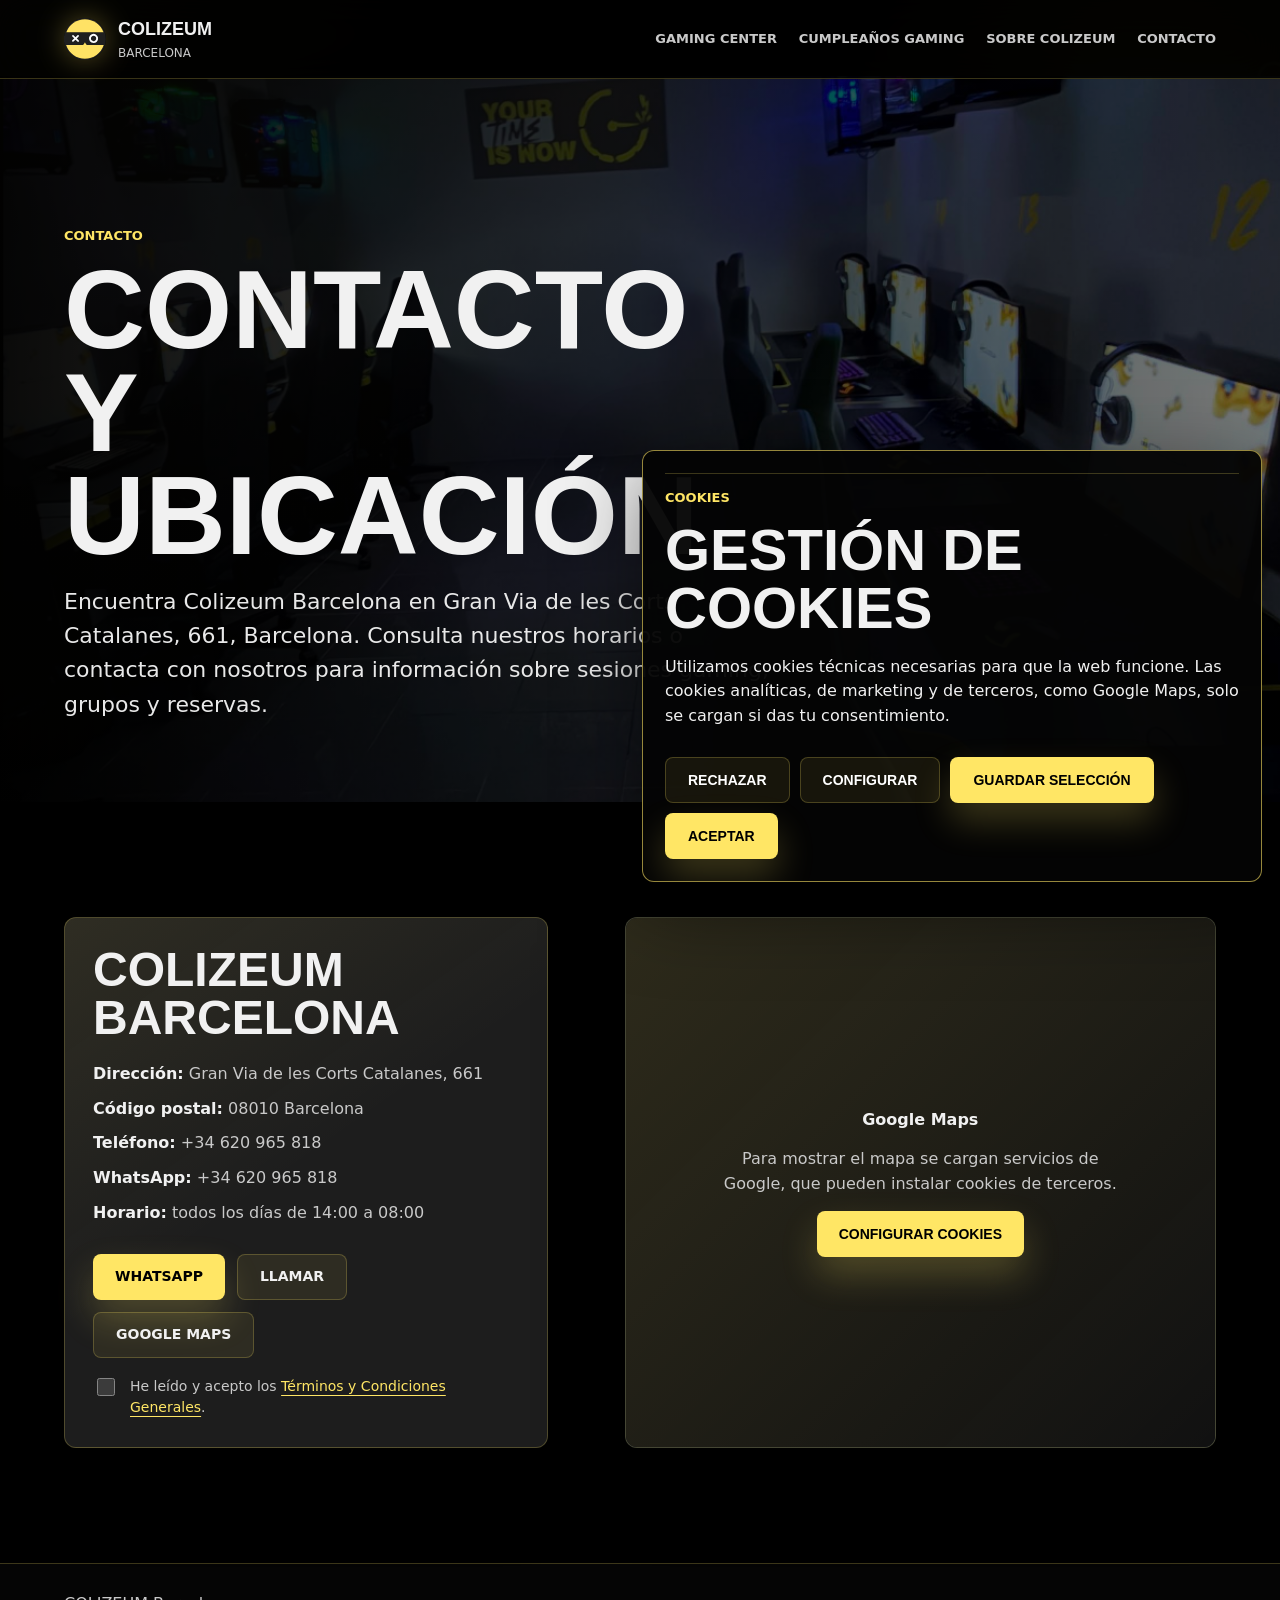
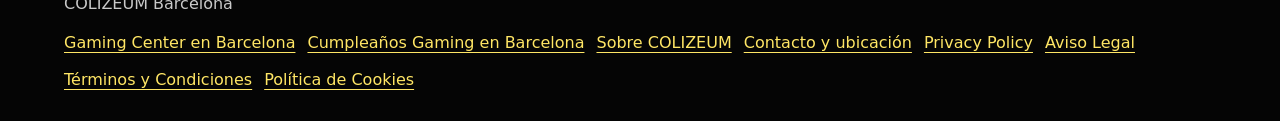
==== contacto/index.html @ 01ce4529 "Implement SEO site architecture" ====
<!doctype html>
<html lang="es">
  <head>
    <meta charset="utf-8">
    <meta name="viewport" content="width=device-width, initial-scale=1">
    <title>Contactos | Colizeum Tetuan Gaming arena E-sports</title>
    <meta name="description" content="Contacto y ubicación de Colizeum Barcelona: Gran Via de les Corts Catalanes 661, 08010 Barcelona, teléfono y WhatsApp.">
    <link rel="canonical" href="https://colizeumbarcelona.com/contacto/">
    <link rel="icon" href="/assets/colizeum-mark.svg" type="image/svg+xml">
    <link rel="stylesheet" href="/styles.css">
  </head>
  <body>
    <header class="site-header">
      <a class="brand" href="/" aria-label="COLIZEUM Barcelona inicio">
        <span class="brand-mark" aria-hidden="true">
          <img src="/assets/colizeum-mark.svg" alt="">
        </span>
        <span>
          <strong>COLIZEUM</strong>
          <small>Barcelona</small>
        </span>
      </a>
      <div class="header-actions">
        <nav class="site-nav" id="site-nav" aria-label="Principal">
          <a href="/">Gaming Center</a>
          <a href="/cumpleanos-gaming-barcelona/">Cumpleaños Gaming</a>
          <a href="/sobre-colizeum/">Sobre Colizeum</a>
          <a href="/contacto/">Contacto</a>
        </nav>
        <button class="nav-toggle" type="button" aria-expanded="false" aria-controls="site-nav" aria-label="Abrir menú">
          <span></span>
          <span></span>
          <span></span>
        </button>
      </div>
    </header>

    <main class="page-main">
      <section class="page-hero">
        <div class="page-hero-content">
          <p class="eyebrow">Contacto</p>
          <h1>Contacto y ubicación</h1>
          <p>
            Encuentra Colizeum Barcelona en Gran Via de les Corts Catalanes,
            661, Barcelona. Consulta nuestros horarios o contacta con nosotros
            para información sobre sesiones gaming, grupos y reservas.
          </p>
        </div>
      </section>

      <section class="section contact">
        <div class="content-panel">
          <h2>COLIZEUM Barcelona</h2>
          <div class="contact-details">
            <span><strong>Dirección:</strong> Gran Via de les Corts Catalanes, 661</span>
            <span><strong>Código postal:</strong> 08010 Barcelona</span>
            <span><strong>Teléfono:</strong> +34 620 965 818</span>
            <span><strong>WhatsApp:</strong> +34 620 965 818</span>
            <span><strong>Horario:</strong> todos los días de 14:00 a 08:00</span>
          </div>
          <div class="link-row">
            <a class="button primary terms-required" href="https://wa.me/34620965818" aria-disabled="true">WhatsApp</a>
            <a class="button ghost" href="tel:+34620965818">Llamar</a>
            <a class="button ghost" href="https://www.google.com/maps/search/?api=1&query=Gran%20Via%20de%20les%20Corts%20Catalanes%20661%2C%2008010%20Barcelona" target="_blank" rel="noopener noreferrer">Google Maps</a>
          </div>
          <label class="terms-consent">
            <input type="checkbox" id="terms-consent">
            <span>He leído y acepto los <a href="/#terms">Términos y Condiciones Generales</a>.</span>
          </label>
        </div>
        <div class="map-card" aria-label="Mapa de COLIZEUM Barcelona">
          <div class="map-consent" data-map-consent>
            <strong>Google Maps</strong>
            <p>Para mostrar el mapa se cargan servicios de Google, que pueden instalar cookies de terceros.</p>
            <button type="button" class="button primary" data-cookie-open>Configurar cookies</button>
          </div>
          <iframe
            title="Mapa de COLIZEUM Barcelona"
            data-src="https://www.google.com/maps?q=Gran%20Via%20de%20les%20Corts%20Catalanes%20661%2C%20Barcelona&output=embed"
            loading="lazy"
            referrerpolicy="no-referrer-when-downgrade"
            hidden
          ></iframe>
          <div class="map-overlay">
            <span>Gran Via de les Corts Catalanes 661</span>
            <strong>COLIZEUM Barcelona</strong>
          </div>
        </div>
      </section>
    </main>

    <footer class="site-footer">
      <span>COLIZEUM Barcelona</span>
      <nav class="footer-legal" aria-label="Legal">
        <a href="/">Gaming Center en Barcelona</a>
        <a href="/cumpleanos-gaming-barcelona/">Cumpleaños Gaming en Barcelona</a>
        <a href="/sobre-colizeum/">Sobre COLIZEUM</a>
        <a href="/contacto/">Contacto y ubicación</a>
        <a href="/#privacy">Privacy Policy</a>
        <a href="/#legal-notice">Aviso Legal</a>
        <a href="/#terms">Términos y Condiciones</a>
        <a href="/#cookies">Política de Cookies</a>
      </nav>
    </footer>
    <div class="cookie-banner" data-cookie-banner role="dialog" aria-modal="true" aria-labelledby="cookie-title" hidden>
      <div class="cookie-panel">
        <div>
          <p class="eyebrow">Cookies</p>
          <h2 id="cookie-title">Gestión de cookies</h2>
          <p>
            Utilizamos cookies técnicas necesarias para que la web funcione. Las cookies analíticas,
            de marketing y de terceros, como Google Maps, solo se cargan si das tu consentimiento.
          </p>
        </div>
        <div class="cookie-options" data-cookie-options hidden>
          <label><input type="checkbox" checked disabled> Técnicas necesarias</label>
          <label><input type="checkbox" data-cookie-category="analytics"> Analíticas</label>
          <label><input type="checkbox" data-cookie-category="marketing"> Marketing</label>
          <label><input type="checkbox" data-cookie-category="thirdParty"> Terceros: Google Maps</label>
        </div>
        <div class="cookie-actions">
          <button type="button" class="button ghost" data-cookie-reject>Rechazar</button>
          <button type="button" class="button ghost" data-cookie-config>Configurar</button>
          <button type="button" class="button primary" data-cookie-save hidden>Guardar selección</button>
          <button type="button" class="button primary" data-cookie-accept>Aceptar</button>
        </div>
      </div>
    </div>
    <script src="/script.js"></script>
  </body>
</html>
---- styles.css ----
:root {
  color-scheme: dark;
  --bg: #000;
  --panel: #1f1f1f;
  --panel-2: #2b2b2b;
  --dark: #202020;
  --text: #f1f1f1;
  --muted: #c9c9c9;
  --soft: #ececec;
  --yellow: #ffe665;
  --yellow-2: #ffe97c;
  --yellow-3: #fcdf3b;
  --line: rgba(255, 230, 101, 0.22);
  --shadow: 0 24px 80px rgba(0, 0, 0, 0.5);
}

* {
  box-sizing: border-box;
}

html {
  scroll-behavior: smooth;
}

body {
  position: relative;
  margin: 0;
  overflow-x: hidden;
  background:
    linear-gradient(135deg, rgba(255, 230, 101, 0.08), transparent 26rem),
    radial-gradient(circle at 90% 8%, rgba(252, 223, 59, 0.12), transparent 23rem),
    var(--bg);
  color: var(--text);
  font-family: Mazzard, Inter, ui-sans-serif, system-ui, -apple-system, BlinkMacSystemFont, "Segoe UI", sans-serif;
  line-height: 1.55;
}

body::before {
  content: "× ○ × ○ × ○ × ○ × ○";
  position: fixed;
  inset: 92px -12vw auto auto;
  z-index: -1;
  width: 70vw;
  color: rgba(255, 230, 101, 0.08);
  font-family: "TT Squares", Mazzard, monospace;
  font-size: clamp(42px, 6vw, 110px);
  font-weight: 900;
  letter-spacing: 18px;
  line-height: 1.35;
  word-spacing: 18px;
  transform: rotate(-12deg);
  pointer-events: none;
}

a {
  color: inherit;
  text-decoration: none;
}

img {
  display: block;
  max-width: 100%;
}

.site-header {
  position: fixed;
  z-index: 20;
  top: 0;
  right: 0;
  left: 0;
  display: flex;
  align-items: center;
  justify-content: space-between;
  min-height: 76px;
  padding: 16px clamp(20px, 5vw, 72px);
  border-bottom: 1px solid var(--line);
  background: rgba(0, 0, 0, 0.84);
  backdrop-filter: blur(18px);
}

.brand {
  display: inline-flex;
  align-items: center;
  gap: 12px;
  min-width: 0;
}

.brand-mark {
  display: block;
  width: 42px;
  height: 42px;
  border-radius: 50%;
  box-shadow: 0 0 28px rgba(255, 230, 101, 0.32);
  flex: 0 0 auto;
}

.brand-mark img {
  width: 100%;
  height: 100%;
}

.brand strong,
.brand small {
  display: block;
}

.brand strong {
  font-family: "TT Squares", Mazzard, sans-serif;
  font-size: 18px;
  letter-spacing: 0;
}

.brand small {
  color: var(--muted);
  font-size: 12px;
  text-transform: uppercase;
}

.header-actions {
  display: flex;
  align-items: center;
  gap: 18px;
}

.site-nav {
  display: flex;
  align-items: center;
  gap: clamp(14px, 1.7vw, 28px);
  color: var(--muted);
  font-size: 13px;
  font-weight: 800;
  text-transform: uppercase;
}

.site-nav a {
  transition: color 160ms ease;
}

.site-nav a:hover {
  color: var(--yellow);
}

.language-switch {
  display: inline-grid;
  grid-template-columns: repeat(4, minmax(34px, 1fr));
  gap: 2px;
  padding: 3px;
  border: 1px solid var(--line);
  border-radius: 8px;
  background: rgba(255, 230, 101, 0.06);
}

.language-switch button {
  min-width: 34px;
  min-height: 32px;
  padding: 0 8px;
  border: 0;
  border-radius: 6px;
  background: transparent;
  color: var(--muted);
  cursor: pointer;
  font: inherit;
  font-size: 12px;
  font-weight: 900;
  letter-spacing: 0;
  text-transform: uppercase;
}

.language-switch button[aria-pressed="true"] {
  background: var(--yellow);
  color: #000;
  box-shadow: 0 0 22px rgba(255, 230, 101, 0.28);
}

.nav-toggle {
  display: none;
  width: 42px;
  height: 42px;
  padding: 9px;
  border: 1px solid var(--line);
  border-radius: 8px;
  background: rgba(255, 230, 101, 0.08);
}

.nav-toggle span {
  display: block;
  height: 2px;
  margin: 5px 0;
  background: var(--text);
}

.hero {
  position: relative;
  min-height: 92vh;
  overflow: hidden;
  display: grid;
  align-items: end;
  padding: 156px clamp(20px, 5vw, 72px) 40px;
}

.hero-media,
.hero-media::after {
  position: absolute;
  inset: 0;
}

.hero-media {
  background:
    linear-gradient(90deg, rgba(0, 0, 0, 0.98) 0%, rgba(0, 0, 0, 0.76) 42%, rgba(0, 0, 0, 0.18) 100%),
    linear-gradient(0deg, rgba(0, 0, 0, 0.98) 0%, rgba(0, 0, 0, 0.12) 58%),
    linear-gradient(135deg, rgba(255, 230, 101, 0.22), rgba(31, 31, 31, 0.18)),
    url("assets/barcelona-club-photo.png") center right / cover no-repeat;
  filter: saturate(0.98) contrast(1.14) brightness(0.86);
  transform: scale(1.02);
}

.hero-media::after {
  content: "";
  background-image:
    radial-gradient(circle at 18px 18px, rgba(255, 230, 101, 0.24) 0 2px, transparent 3px),
    linear-gradient(90deg, rgba(255, 230, 101, 0.08) 1px, transparent 1px);
  background-size: 56px 56px, 56px 56px;
  mask-image: linear-gradient(to bottom, rgba(0, 0, 0, 0.8), transparent 70%);
}

.hero-copy {
  position: relative;
  z-index: 1;
  width: min(720px, 100%);
}

.eyebrow {
  margin: 0 0 12px;
  color: var(--yellow);
  font-size: 13px;
  font-weight: 900;
  letter-spacing: 0;
  text-transform: uppercase;
}

h1,
h2,
h3,
p {
  margin-top: 0;
}

h1,
h2 {
  font-family: Impact, "Arial Black", Druk, Mazzard, sans-serif;
  letter-spacing: 0;
  text-transform: uppercase;
}

h1 {
  max-width: 700px;
  margin-bottom: 18px;
  font-size: clamp(54px, 10vw, 112px);
  line-height: 0.92;
}

h2 {
  margin-bottom: 18px;
  font-size: clamp(32px, 5vw, 58px);
  line-height: 1;
}

h3 {
  margin-bottom: 10px;
  font-size: 23px;
  line-height: 1.1;
}

.hero-copy p:not(.eyebrow) {
  max-width: 620px;
  color: #e8e8e8;
  font-size: clamp(17px, 2vw, 22px);
}

.hero-actions,
.contact-links,
.app-badges {
  display: flex;
  flex-wrap: wrap;
  gap: 12px;
  margin-top: 28px;
}

.button,
.contact-links a,
.app-badges a {
  display: inline-flex;
  align-items: center;
  justify-content: center;
  min-height: 46px;
  padding: 0 22px;
  border-radius: 8px;
  font-size: 14px;
  font-weight: 900;
  text-transform: uppercase;
}

.button.primary {
  background: var(--yellow);
  color: #000;
  box-shadow: 0 18px 36px rgba(255, 230, 101, 0.22);
}

.button.ghost,
.contact-links a,
.app-badges a {
  border: 1px solid var(--line);
  background: rgba(255, 230, 101, 0.08);
}

.contact-links a[aria-disabled="true"] {
  opacity: 0.5;
  cursor: not-allowed;
}

.hero-stats {
  position: relative;
  z-index: 1;
  display: grid;
  grid-template-columns: repeat(3, minmax(0, 1fr));
  gap: 1px;
  width: min(820px, 100%);
  margin-top: 66px;
  overflow: hidden;
  border: 1px solid var(--line);
  border-radius: 8px;
  background: var(--line);
}

.hero-stats div {
  min-height: 104px;
  padding: 20px;
  background: rgba(31, 31, 31, 0.86);
}

.hero-stats strong,
.hero-stats span {
  display: block;
}

.hero-stats strong {
  color: var(--yellow);
  font-size: clamp(24px, 3vw, 34px);
  line-height: 1;
}

.hero-stats span {
  margin-top: 8px;
  color: var(--muted);
  font-size: 13px;
  text-transform: uppercase;
}

.section {
  padding: clamp(72px, 9vw, 124px) clamp(20px, 5vw, 72px);
}

.section-head {
  width: min(820px, 100%);
  margin-bottom: 34px;
}

.pricing-tables,
.equipment-summary,
.keyword-grid,
.offer-row {
  display: grid;
  gap: 18px;
}

.pricing-tables {
  grid-template-columns: repeat(2, minmax(0, 1fr));
}

.price-table,
.equipment-summary article,
.keyword-grid article,
.offer-row article {
  padding: 28px;
  border: 1px solid var(--line);
  border-radius: 12px;
  background:
    linear-gradient(145deg, rgba(255, 230, 101, 0.08), transparent 48%),
    linear-gradient(145deg, rgba(43, 43, 43, 0.98), rgba(31, 31, 31, 0.98));
  box-shadow: var(--shadow);
}

.price-table.featured,
.featured-offer {
  border-color: rgba(255, 230, 101, 0.72);
  background:
    linear-gradient(145deg, rgba(255, 230, 101, 0.18), transparent 55%),
    var(--panel);
}

.price-table-head,
.equipment-summary {
  align-items: stretch;
}

.price-table-head {
  display: flex;
  align-items: baseline;
  justify-content: space-between;
  gap: 14px;
  margin-bottom: 18px;
}

.price-table-head span,
.equipment-summary span {
  color: var(--yellow);
  font-size: 12px;
  font-weight: 900;
  text-transform: uppercase;
}

.price-table-head strong {
  color: var(--yellow);
  font-size: 22px;
  font-weight: 900;
}

.price-table table,
.equipment-table {
  width: 100%;
  border-collapse: collapse;
}

.price-table th,
.price-table td,
.equipment-table th,
.equipment-table td {
  padding: 15px 12px;
  border-bottom: 1px solid rgba(255, 230, 101, 0.18);
  text-align: left;
  vertical-align: top;
}

.price-table thead th,
.equipment-table thead th {
  color: #fff;
  font-size: 13px;
  text-transform: uppercase;
}

.price-table tbody th,
.equipment-table tbody th {
  color: var(--muted);
  font-weight: 700;
}

.price-table td {
  color: var(--yellow);
  font-family: "TT Squares", Mazzard, monospace;
  font-size: 24px;
  font-weight: 900;
}

.price-table small {
  color: var(--yellow-2);
  font-size: 11px;
}

.night-prices {
  display: flex;
  flex-wrap: wrap;
  gap: 12px;
  align-items: center;
  margin-top: 18px;
  padding: 20px 24px;
  border: 1px solid rgba(255, 230, 101, 0.38);
  border-radius: 12px;
  background: rgba(255, 230, 101, 0.08);
}

.night-prices strong {
  color: var(--yellow);
  font-size: 24px;
  text-transform: uppercase;
}

.night-prices span {
  color: #e9edf5;
}

.arena {
  display: grid;
  grid-template-columns: minmax(0, 1.1fr) minmax(320px, 0.9fr);
  gap: clamp(28px, 5vw, 72px);
  align-items: center;
  background: #111;
}

.arena-visual {
  overflow: hidden;
  border: 1px solid var(--line);
  border-radius: 12px;
  box-shadow: var(--shadow);
}

.arena-visual img {
  aspect-ratio: 16 / 10;
  object-fit: cover;
  filter: saturate(0.95) contrast(1.08);
}

.check-list {
  display: grid;
  gap: 12px;
  margin: 28px 0 0;
  padding: 0;
  list-style: none;
}

.check-list li {
  position: relative;
  padding-left: 28px;
  color: #dfe5ef;
}

.check-list li::before {
  content: "×";
  position: absolute;
  top: 0;
  left: 0;
  color: var(--yellow);
  font-weight: 900;
}

.seo-focus {
  background:
    linear-gradient(135deg, rgba(255, 230, 101, 0.1), transparent 32%),
    #000;
}

.seo-focus .section-head p:last-child {
  max-width: 920px;
}

.keyword-grid {
  grid-template-columns: minmax(0, 0.9fr) minmax(320px, 1.1fr);
}

.keyword-grid article {
  min-height: 220px;
}

.keyword-tags {
  display: flex;
  flex-wrap: wrap;
  gap: 10px;
  margin-top: 20px;
}

.keyword-tags span {
  display: inline-flex;
  min-height: 38px;
  align-items: center;
  padding: 0 14px;
  border: 1px solid rgba(255, 230, 101, 0.36);
  border-radius: 8px;
  background: rgba(255, 230, 101, 0.1);
  color: var(--text);
  font-size: 14px;
  font-weight: 800;
  text-transform: lowercase;
}

.equipment-summary {
  grid-template-columns: repeat(2, minmax(0, 1fr));
  margin-bottom: 18px;
}

.equipment-summary strong {
  display: block;
  margin: 6px 0 8px;
  color: var(--yellow);
  font-family: "TT Squares", Mazzard, monospace;
  font-size: 32px;
  line-height: 1;
}

.equipment-table-wrap {
  overflow-x: auto;
  border: 1px solid var(--line);
  border-radius: 12px;
  background: rgba(31, 31, 31, 0.9);
  box-shadow: var(--shadow);
}

.equipment-table {
  min-width: 760px;
}

.equipment-table th,
.equipment-table td {
  padding: 18px;
}

.equipment-table td {
  color: #f1f4fa;
  font-size: 18px;
}

.equipment-summary p,
.offer-row p,
.arena-copy p,
.seo-focus p,
.mobile-app p,
.contact p {
  color: var(--muted);
}

.offers {
  background:
    linear-gradient(135deg, rgba(255, 230, 101, 0.1), transparent 34%),
    #080808;
}

.offer-row {
  grid-template-columns: repeat(3, minmax(0, 1fr));
}

.birthday-preview {
  background:
    linear-gradient(135deg, rgba(255, 230, 101, 0.12), transparent 34%),
    #111;
}

.page-main {
  padding-top: 76px;
}

.page-hero {
  min-height: 58vh;
  display: grid;
  align-items: end;
  padding: 150px clamp(20px, 5vw, 72px) 58px;
  background:
    linear-gradient(90deg, rgba(0, 0, 0, 0.96), rgba(0, 0, 0, 0.52)),
    linear-gradient(135deg, rgba(255, 230, 101, 0.18), transparent 44%),
    url("assets/barcelona-club-photo.png") center right / cover no-repeat;
}

.page-hero.alt-bg {
  background:
    linear-gradient(90deg, rgba(0, 0, 0, 0.98), rgba(0, 0, 0, 0.58)),
    linear-gradient(135deg, rgba(255, 230, 101, 0.16), transparent 44%),
    #111;
}

.page-hero-content {
  width: min(860px, 100%);
}

.page-hero p:not(.eyebrow) {
  max-width: 720px;
  color: #e8e8e8;
  font-size: clamp(17px, 2vw, 22px);
}

.content-grid,
.info-cards {
  display: grid;
  gap: 18px;
}

.content-grid {
  grid-template-columns: minmax(0, 1fr) minmax(280px, 0.56fr);
  align-items: start;
}

.content-panel,
.info-cards article {
  padding: 28px;
  border: 1px solid var(--line);
  border-radius: 12px;
  background:
    linear-gradient(145deg, rgba(255, 230, 101, 0.08), transparent 48%),
    rgba(31, 31, 31, 0.94);
  box-shadow: var(--shadow);
}

.content-panel p,
.content-panel li,
.info-cards p,
.info-cards li {
  color: var(--muted);
}

.content-panel h2,
.info-cards h2 {
  font-size: clamp(30px, 4vw, 48px);
}

.info-cards {
  grid-template-columns: repeat(3, minmax(0, 1fr));
}

.link-row {
  display: flex;
  flex-wrap: wrap;
  gap: 12px;
  margin-top: 28px;
}

.plain-list {
  display: grid;
  gap: 10px;
  margin: 18px 0 0;
  padding-left: 18px;
}

.contact-details {
  display: grid;
  gap: 10px;
  margin-top: 20px;
  color: var(--muted);
}

.contact-details strong {
  color: var(--text);
}

.mobile-app {
  position: relative;
  display: grid;
  grid-template-columns: minmax(0, 0.95fr) minmax(320px, 0.7fr);
  gap: clamp(26px, 6vw, 88px);
  align-items: center;
  overflow: hidden;
  background:
    radial-gradient(circle at 80% 50%, rgba(255, 230, 101, 0.18), transparent 22rem),
    var(--panel);
}

.mobile-app::before {
  content: "× ○ × ○ × ○";
  position: absolute;
  right: 4vw;
  bottom: 24px;
  color: rgba(255, 230, 101, 0.11);
  font-family: "TT Squares", Mazzard, monospace;
  font-size: clamp(46px, 8vw, 130px);
  font-weight: 900;
  letter-spacing: 14px;
  pointer-events: none;
}

.app-copy {
  position: relative;
  z-index: 1;
}

.app-badges a {
  flex-direction: column;
  align-items: flex-start;
  min-width: 164px;
  min-height: 58px;
  padding: 8px 18px;
  line-height: 1.1;
}

.app-badges a:hover {
  border-color: rgba(255, 230, 101, 0.7);
  background: rgba(255, 230, 101, 0.14);
}

.app-badges small {
  color: var(--muted);
  font-size: 10px;
  font-weight: 700;
  text-transform: none;
}

.phone-mockup {
  position: relative;
  z-index: 1;
  width: min(320px, 100%);
  justify-self: center;
  padding: 14px;
  border: 1px solid rgba(255, 230, 101, 0.34);
  border-radius: 34px;
  background: #050505;
  box-shadow: var(--shadow);
}

.phone-screen {
  min-height: 560px;
  display: grid;
  align-content: start;
  gap: 18px;
  padding: 34px 22px;
  border-radius: 24px;
  background:
    linear-gradient(180deg, rgba(255, 230, 101, 0.16), transparent 38%),
    #101010;
}

.phone-logo {
  color: var(--yellow);
  font-family: "TT Squares", Mazzard, sans-serif;
  font-size: 18px;
  font-weight: 900;
}

.phone-screen strong {
  margin-top: 42px;
  font-size: 28px;
  line-height: 1;
  text-transform: uppercase;
}

.phone-balance,
.phone-pill {
  border-radius: 12px;
  background: var(--yellow);
  color: #000;
  font-weight: 900;
}

.phone-balance {
  padding: 18px;
  font-family: "TT Squares", Mazzard, monospace;
  font-size: 24px;
}

.phone-line {
  height: 8px;
  width: 72%;
  margin: 18px 0;
  border-radius: 99px;
  background: rgba(255, 230, 101, 0.22);
}

.phone-pill {
  padding: 14px 16px;
}

.contact {
  display: grid;
  grid-template-columns: minmax(0, 0.9fr) minmax(320px, 1.1fr);
  gap: clamp(26px, 6vw, 78px);
  align-items: stretch;
}

.terms-consent {
  display: flex;
  gap: 12px;
  align-items: flex-start;
  max-width: 520px;
  margin-top: 18px;
  color: var(--muted);
  font-size: 14px;
}

.terms-consent input {
  width: 18px;
  height: 18px;
  margin-top: 2px;
  accent-color: var(--yellow);
  flex: 0 0 auto;
}

.terms-consent a,
.footer-legal a,
.footer-legal button {
  color: var(--yellow);
  text-decoration: underline;
  text-underline-offset: 4px;
}

.map-card {
  position: relative;
  min-height: 360px;
  overflow: hidden;
  border: 1px solid var(--line);
  border-radius: 12px;
  background: #111827;
  box-shadow: var(--shadow);
}

.map-card iframe {
  position: absolute;
  inset: 0;
  z-index: 1;
  width: 100%;
  height: 100%;
  border: 0;
  filter: grayscale(0.45) contrast(1.08);
}

.map-consent {
  position: absolute;
  inset: 0;
  z-index: 3;
  display: grid;
  place-content: center;
  gap: 14px;
  padding: 32px;
  text-align: center;
  background:
    linear-gradient(135deg, rgba(255, 230, 101, 0.12), transparent),
    #111;
}

.map-consent p {
  max-width: 420px;
  margin: 0 auto;
  color: var(--muted);
}

.map-consent .button {
  justify-self: center;
  border: 0;
  cursor: pointer;
}

.map-overlay {
  position: absolute;
  right: 18px;
  bottom: 18px;
  left: 18px;
  z-index: 2;
  padding: 18px;
  border: 1px solid var(--line);
  border-radius: 12px;
  background: rgba(0, 0, 0, 0.84);
  backdrop-filter: blur(12px);
}

.map-overlay span,
.map-overlay strong {
  position: relative;
  display: block;
}

.map-overlay span {
  color: var(--muted);
  text-transform: uppercase;
}

.map-overlay strong {
  font-family: Impact, "Arial Black", Druk, Mazzard, sans-serif;
  font-size: clamp(28px, 4vw, 48px);
  line-height: 1;
  text-transform: uppercase;
}

.site-footer {
  display: flex;
  flex-wrap: wrap;
  justify-content: space-between;
  gap: 14px;
  padding: 28px clamp(20px, 5vw, 72px);
  border-top: 1px solid var(--line);
  background: #050505;
  color: var(--muted);
}

.footer-legal {
  display: flex;
  flex-wrap: wrap;
  gap: 12px;
  align-items: center;
}

.footer-legal button {
  padding: 0;
  border: 0;
  background: transparent;
  cursor: pointer;
  font: inherit;
}

.legal-section {
  background:
    linear-gradient(135deg, rgba(255, 230, 101, 0.08), transparent 30%),
    #080808;
}

.legal-grid {
  display: grid;
  grid-template-columns: repeat(2, minmax(0, 1fr));
  gap: 18px;
}

.legal-grid article {
  padding: 26px;
  border: 1px solid var(--line);
  border-radius: 12px;
  background: rgba(31, 31, 31, 0.92);
  box-shadow: var(--shadow);
}

.legal-grid article:target {
  border-color: rgba(255, 230, 101, 0.82);
}

.legal-grid p {
  color: var(--muted);
  font-size: 15px;
}

.legal-grid strong {
  color: var(--text);
}

.cookie-banner {
  position: fixed;
  right: 18px;
  bottom: 18px;
  z-index: 50;
  display: grid;
  gap: 16px;
  width: min(620px, calc(100vw - 36px));
  max-height: calc(100vh - 36px);
  overflow: auto;
  padding: 22px;
  border: 1px solid rgba(255, 230, 101, 0.58);
  border-radius: 12px;
  background: rgba(5, 5, 5, 0.96);
  box-shadow: var(--shadow);
}

.cookie-banner[hidden],
.cookie-panel[hidden],
.map-consent[hidden],
.map-card iframe[hidden] {
  display: none;
}

.cookie-copy strong {
  display: block;
  margin-bottom: 8px;
  color: var(--yellow);
  font-size: 20px;
  text-transform: uppercase;
}

.cookie-copy p {
  margin: 0;
  color: var(--muted);
}

.cookie-actions {
  display: flex;
  flex-wrap: wrap;
  gap: 10px;
}

.cookie-actions .button {
  border: 1px solid var(--line);
  cursor: pointer;
}

.cookie-panel {
  display: grid;
  gap: 12px;
  padding-top: 14px;
  border-top: 1px solid var(--line);
}

.cookie-panel label {
  display: flex;
  gap: 12px;
  align-items: flex-start;
  padding: 12px;
  border: 1px solid rgba(255, 230, 101, 0.16);
  border-radius: 8px;
  background: rgba(255, 230, 101, 0.06);
}

.cookie-panel input {
  width: 18px;
  height: 18px;
  margin-top: 3px;
  accent-color: var(--yellow);
  flex: 0 0 auto;
}

.cookie-panel span {
  color: var(--text);
  font-weight: 800;
}

.cookie-panel small {
  display: block;
  margin-top: 4px;
  color: var(--muted);
  font-weight: 500;
}

@media (max-width: 1050px) {
  .site-nav {
    gap: 12px;
    font-size: 12px;
  }
}

@media (max-width: 940px) {
  .nav-toggle {
    display: block;
  }

  .header-actions {
    gap: 10px;
  }

  .site-nav {
    position: fixed;
    top: 76px;
    right: 16px;
    left: 16px;
    display: none;
    padding: 18px;
    border: 1px solid var(--line);
    border-radius: 12px;
    background: rgba(0, 0, 0, 0.96);
    box-shadow: var(--shadow);
  }

  .site-nav.is-open {
    display: grid;
  }

  .pricing-tables,
  .arena,
  .keyword-grid,
  .equipment-summary,
  .offer-row,
  .mobile-app,
  .contact,
  .legal-grid,
  .content-grid,
  .info-cards {
    grid-template-columns: 1fr;
  }

  .phone-mockup {
    width: min(280px, 100%);
  }

  .phone-screen {
    min-height: 460px;
  }
}

@media (max-width: 620px) {
  .site-header {
    min-height: 68px;
    padding: 12px 16px;
  }

  .brand strong {
    font-size: 15px;
  }

  .brand-mark {
    width: 38px;
    height: 38px;
  }

  .header-actions {
    gap: 8px;
  }

  .language-switch {
    grid-template-columns: repeat(2, minmax(31px, 1fr));
  }

  .language-switch button {
    min-width: 31px;
    min-height: 27px;
    padding: 0 6px;
    font-size: 11px;
  }

  .site-nav {
    top: 68px;
  }

  .hero {
    min-height: 96vh;
    padding: 126px 18px 28px;
  }

  .hero-media {
    background:
      linear-gradient(0deg, rgba(0, 0, 0, 0.99) 0%, rgba(0, 0, 0, 0.76) 54%, rgba(0, 0, 0, 0.32) 100%),
      linear-gradient(135deg, rgba(255, 230, 101, 0.2), rgba(31, 31, 31, 0.1)),
      url("assets/barcelona-club-photo.png") 62% center / cover no-repeat;
  }

  h1 {
    font-size: 52px;
  }

  .hero-stats {
    grid-template-columns: 1fr;
    margin-top: 42px;
  }

  .section {
    padding: 66px 18px;
  }

  .price-table,
  .equipment-summary article,
  .keyword-grid article,
  .offer-row article {
    min-height: 0;
    padding: 24px;
  }

  .price-table {
    overflow-x: auto;
  }

  .price-table table {
    min-width: 520px;
  }

  .night-prices {
    align-items: flex-start;
    flex-direction: column;
  }

  .phone-screen {
    min-height: 420px;
  }

  .map-card {
    min-height: 280px;
  }
}
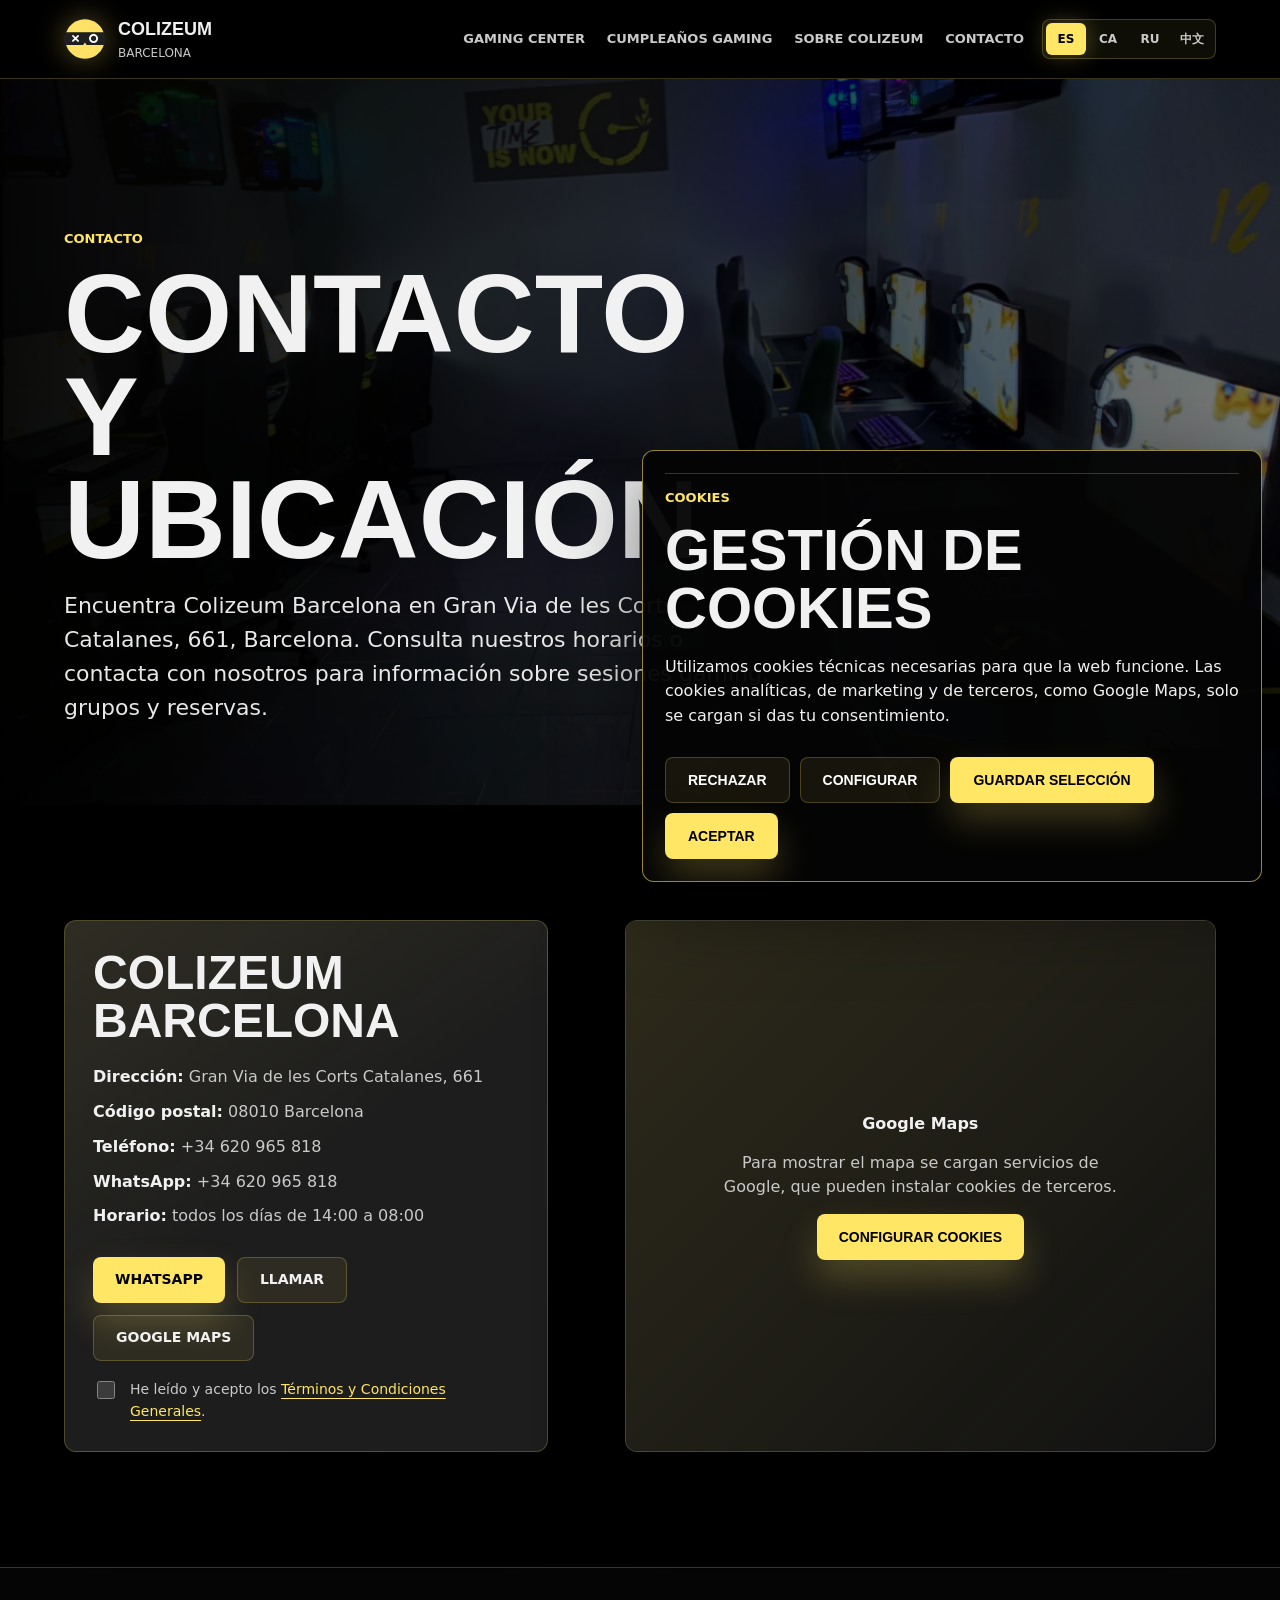
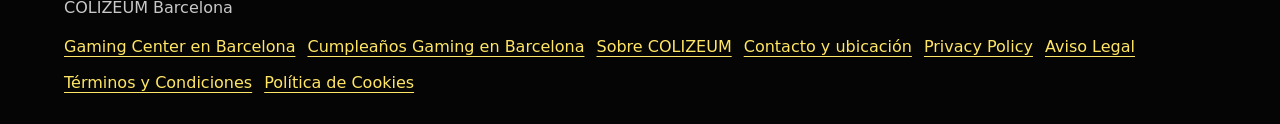
==== commit 41a69aa9: "Fix mobile WhatsApp consent and Safari header positioning" ====
--- a/contacto/index.html
+++ b/contacto/index.html
@@ -2,12 +2,12 @@
 <html lang="es">
   <head>
     <meta charset="utf-8">
-    <meta name="viewport" content="width=device-width, initial-scale=1">
+    <meta name="viewport" content="width=device-width, initial-scale=1, viewport-fit=cover">
     <title>Contactos | Colizeum Tetuan Gaming arena E-sports</title>
     <meta name="description" content="Contacto y ubicación de Colizeum Barcelona: Gran Via de les Corts Catalanes 661, 08010 Barcelona, teléfono y WhatsApp.">
     <link rel="canonical" href="https://colizeumbarcelona.com/contacto/">
     <link rel="icon" href="/assets/colizeum-mark.svg" type="image/svg+xml">
-    <link rel="stylesheet" href="/styles.css">
+    <link rel="stylesheet" href="/styles.css?v=20261102">
   </head>
   <body>
     <header class="site-header">
@@ -126,6 +126,6 @@
         </div>
       </div>
     </div>
-    <script src="/script.js"></script>
+    <script src="/script.js?v=20261102"></script>
   </body>
 </html>
--- a/styles.css
+++ b/styles.css
@@ -12,6 +12,7 @@
   --yellow-3: #fcdf3b;
   --line: rgba(255, 230, 101, 0.22);
   --shadow: 0 24px 80px rgba(0, 0, 0, 0.5);
+  --header-height: 92px;
 }
 
 * {
@@ -20,12 +21,13 @@
 
 html {
   scroll-behavior: smooth;
+  scroll-padding-top: calc(var(--header-height) + 16px);
+  overflow-x: clip;
 }
 
 body {
   position: relative;
   margin: 0;
-  overflow-x: hidden;
   background:
     linear-gradient(135deg, rgba(255, 230, 101, 0.08), transparent 26rem),
     radial-gradient(circle at 90% 8%, rgba(252, 223, 59, 0.12), transparent 23rem),
@@ -63,7 +65,7 @@
 }
 
 .site-header {
-  position: fixed;
+  position: sticky;
   z-index: 20;
   top: 0;
   right: 0;
@@ -72,10 +74,9 @@
   align-items: center;
   justify-content: space-between;
   min-height: 76px;
-  padding: 16px clamp(20px, 5vw, 72px);
+  padding: calc(16px + env(safe-area-inset-top, 0px)) max(20px, 5vw, env(safe-area-inset-right, 0px)) 16px max(20px, 5vw, env(safe-area-inset-left, 0px));
   border-bottom: 1px solid var(--line);
-  background: rgba(0, 0, 0, 0.84);
-  backdrop-filter: blur(18px);
+  background: #000;
 }
 
 .brand {
@@ -191,11 +192,11 @@
 
 .hero {
   position: relative;
-  min-height: 92vh;
+  min-height: calc(92svh - var(--header-height));
   overflow: hidden;
   display: grid;
   align-items: end;
-  padding: 156px clamp(20px, 5vw, 72px) 40px;
+  padding: 80px clamp(20px, 5vw, 72px) 40px;
 }
 
 .hero-media,
@@ -633,7 +634,7 @@
 }
 
 .page-main {
-  padding-top: 76px;
+  padding-top: 0;
 }
 
 .page-hero {
@@ -1014,7 +1015,7 @@
 .cookie-banner {
   position: fixed;
   right: 18px;
-  bottom: 18px;
+  bottom: max(18px, env(safe-area-inset-bottom, 0px));
   z-index: 50;
   display: grid;
   gap: 16px;
@@ -1096,6 +1097,49 @@
   font-weight: 500;
 }
 
+.whatsapp-dialog {
+  width: min(460px, calc(100% - 32px));
+  max-height: calc(100svh - 48px);
+  overflow-y: auto;
+  padding: 24px;
+  border: 1px solid var(--line);
+  border-radius: 8px;
+  background: var(--panel);
+  color: var(--text);
+  box-shadow: var(--shadow);
+}
+
+.whatsapp-dialog::backdrop {
+  background: rgba(0, 0, 0, 0.8);
+}
+
+.whatsapp-dialog h2 {
+  margin: 0 0 20px;
+  font-size: 26px;
+  overflow-wrap: anywhere;
+}
+
+.whatsapp-dialog .terms-consent {
+  margin: 0 0 24px;
+}
+
+.whatsapp-dialog-actions {
+  display: flex;
+  flex-wrap: wrap;
+  gap: 12px;
+}
+
+.whatsapp-dialog-actions .button {
+  min-height: 44px;
+  font: inherit;
+  font-weight: 800;
+  cursor: pointer;
+}
+
+.whatsapp-dialog-actions [aria-disabled="true"] {
+  opacity: 0.65;
+}
+
 @media (max-width: 1050px) {
   .site-nav {
     gap: 12px;
@@ -1113,8 +1157,8 @@
   }
 
   .site-nav {
-    position: fixed;
-    top: 76px;
+    position: absolute;
+    top: 100%;
     right: 16px;
     left: 16px;
     display: none;
@@ -1123,6 +1167,8 @@
     border-radius: 12px;
     background: rgba(0, 0, 0, 0.96);
     box-shadow: var(--shadow);
+    max-height: calc(100svh - var(--header-height) - 16px);
+    overflow-y: auto;
   }
 
   .site-nav.is-open {
@@ -1154,7 +1200,7 @@
 @media (max-width: 620px) {
   .site-header {
     min-height: 68px;
-    padding: 12px 16px;
+    padding: calc(12px + env(safe-area-inset-top, 0px)) max(16px, env(safe-area-inset-right, 0px)) 12px max(16px, env(safe-area-inset-left, 0px));
   }
 
   .brand strong {
@@ -1181,13 +1227,9 @@
     font-size: 11px;
   }
 
-  .site-nav {
-    top: 68px;
-  }
-
   .hero {
-    min-height: 96vh;
-    padding: 126px 18px 28px;
+    min-height: calc(96svh - var(--header-height));
+    padding: 58px 18px 28px;
   }
 
   .hero-media {
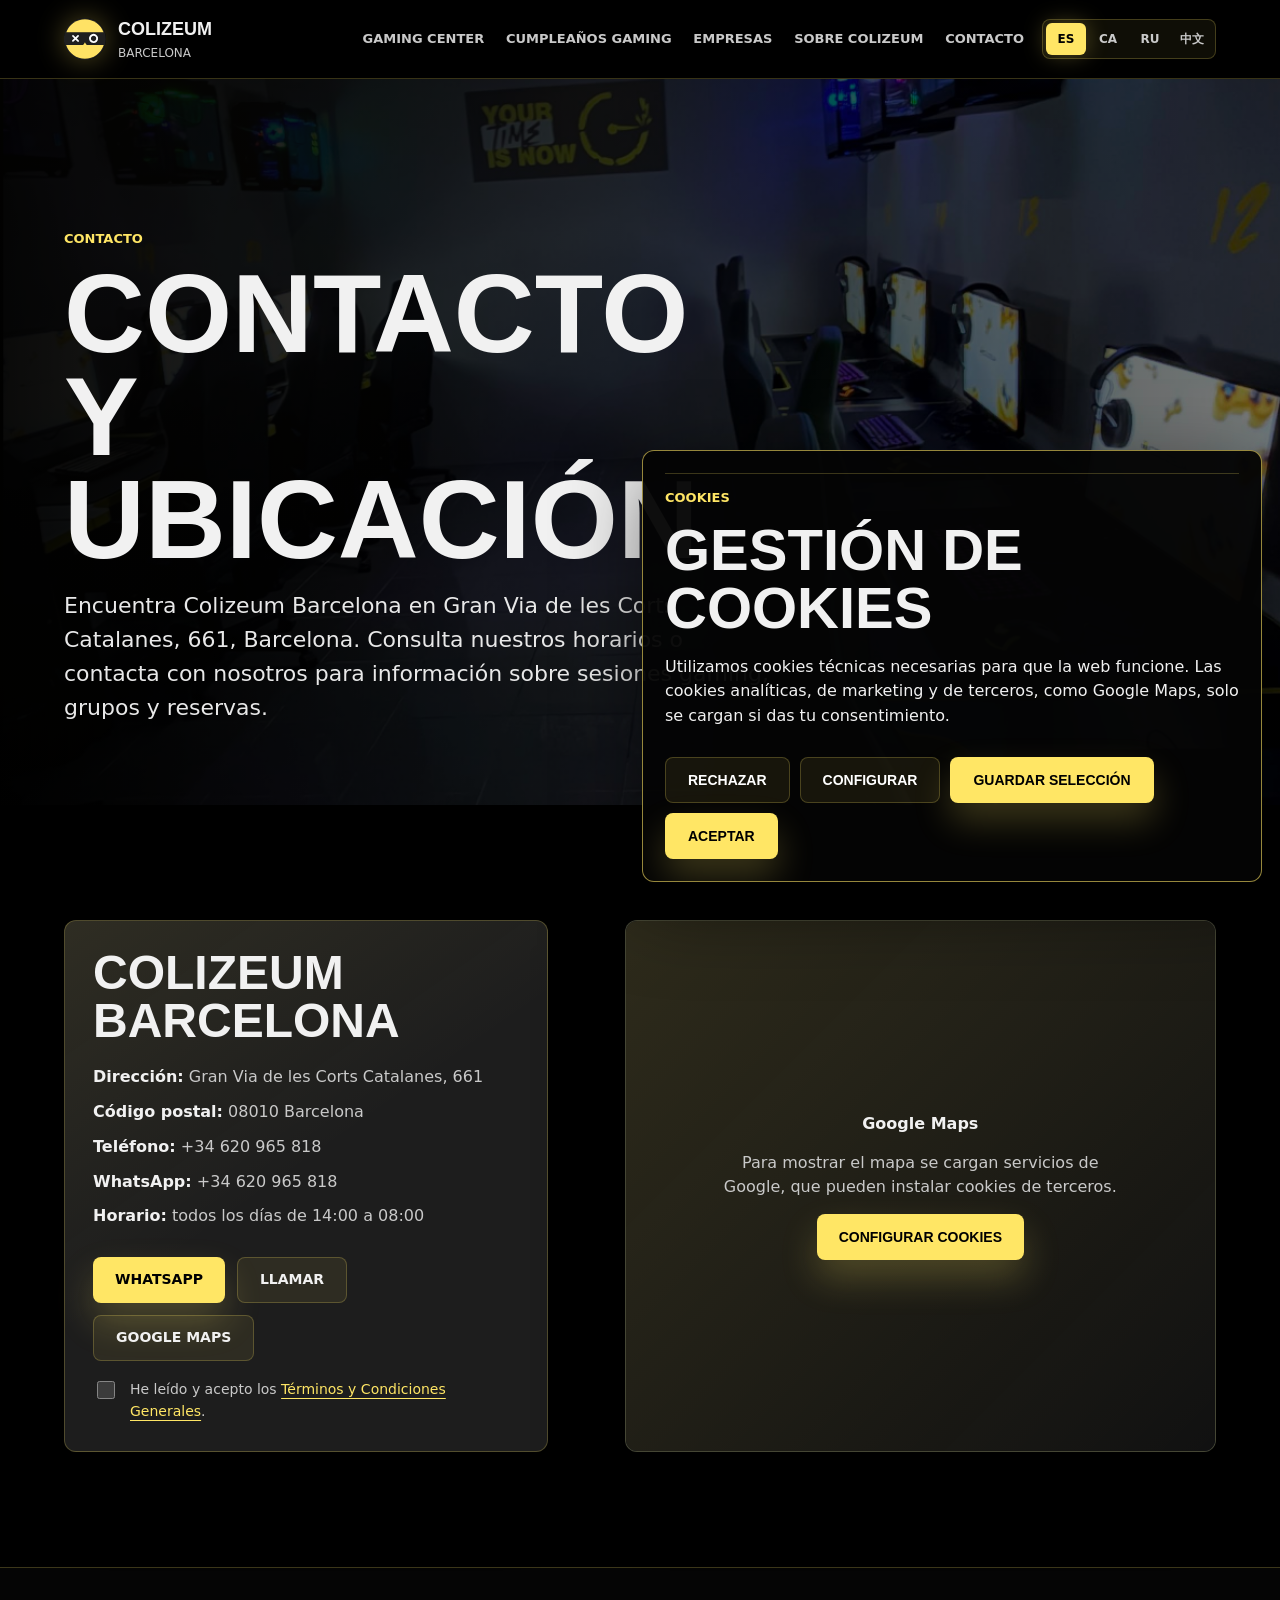
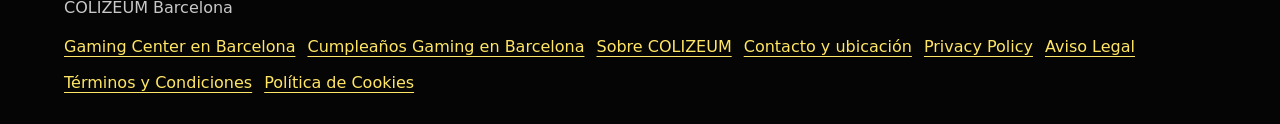
==== commit 0d00d69a: "Publish multilingual corporate gaming events and WhatsApp enquiries" ====
--- a/contacto/index.html
+++ b/contacto/index.html
@@ -7,7 +7,7 @@
     <meta name="description" content="Contacto y ubicación de Colizeum Barcelona: Gran Via de les Corts Catalanes 661, 08010 Barcelona, teléfono y WhatsApp.">
     <link rel="canonical" href="https://colizeumbarcelona.com/contacto/">
     <link rel="icon" href="/assets/colizeum-mark.svg" type="image/svg+xml">
-    <link rel="stylesheet" href="/styles.css?v=20261102">
+    <link rel="stylesheet" href="/styles.css?v=corporate-20261108">
   </head>
   <body>
     <header class="site-header">
@@ -24,6 +24,7 @@
         <nav class="site-nav" id="site-nav" aria-label="Principal">
           <a href="/">Gaming Center</a>
           <a href="/cumpleanos-gaming-barcelona/">Cumpleaños Gaming</a>
+          <a href="/team-building-barcelona/" data-i18n="nav.corporate">Empresas</a>
           <a href="/sobre-colizeum/">Sobre Colizeum</a>
           <a href="/contacto/">Contacto</a>
         </nav>
@@ -126,6 +127,6 @@
         </div>
       </div>
     </div>
-    <script src="/script.js?v=20261102"></script>
+    <script src="/script.js?v=corporate-20261108"></script>
   </body>
 </html>
--- a/styles.css
+++ b/styles.css
@@ -1147,7 +1147,7 @@
   }
 }
 
-@media (max-width: 940px) {
+@media (max-width: 1180px) {
   .nav-toggle {
     display: block;
   }
@@ -1164,7 +1164,7 @@
     display: none;
     padding: 18px;
     border: 1px solid var(--line);
-    border-radius: 12px;
+    border-radius: 8px;
     background: rgba(0, 0, 0, 0.96);
     box-shadow: var(--shadow);
     max-height: calc(100svh - var(--header-height) - 16px);
@@ -1174,7 +1174,9 @@
   .site-nav.is-open {
     display: grid;
   }
-
+}
+
+@media (max-width: 940px) {
   .pricing-tables,
   .arena,
   .keyword-grid,
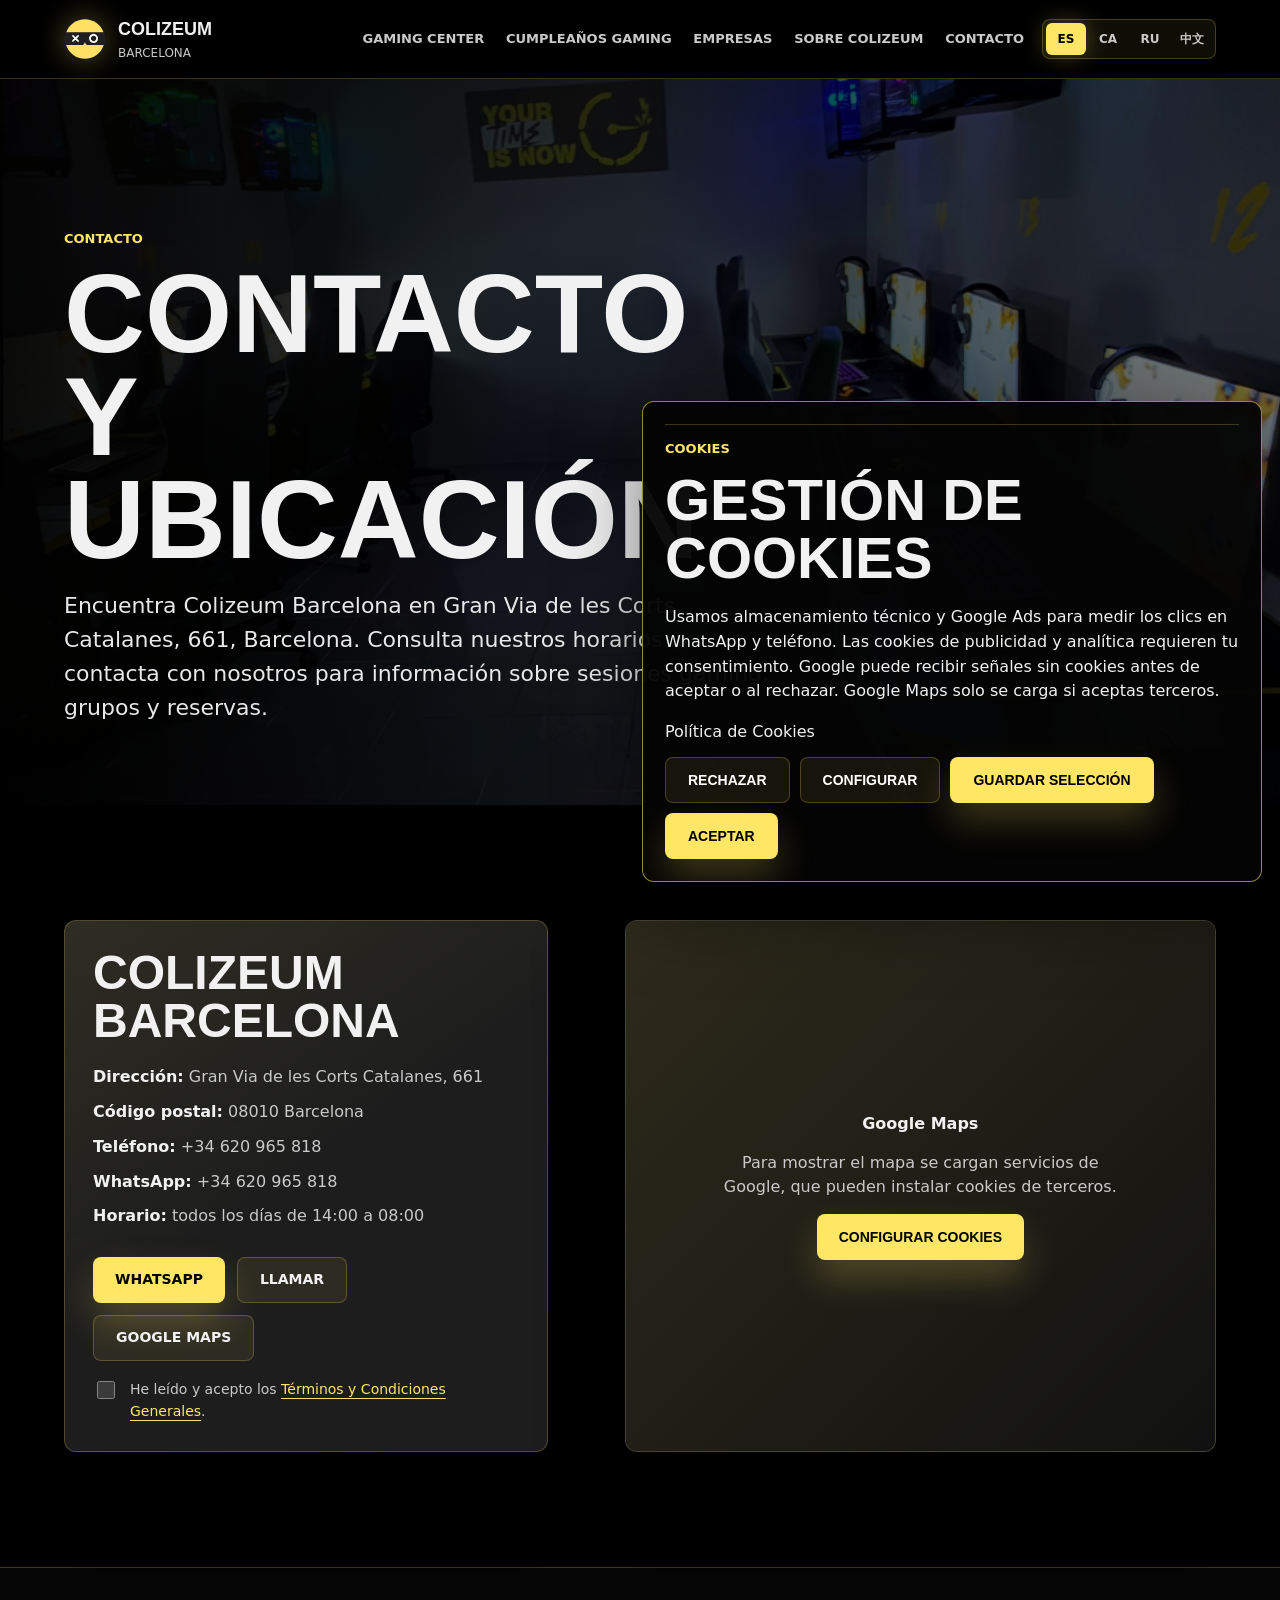
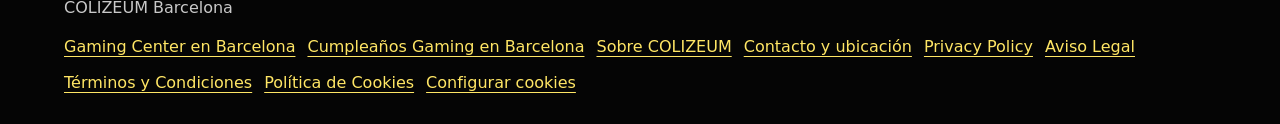
==== commit fb0dbd1f: "Add Google Ads click conversions and Consent Mode v2" ====
--- a/contacto/index.html
+++ b/contacto/index.html
@@ -2,6 +2,8 @@
 <html lang="es">
   <head>
     <meta charset="utf-8">
+    <script src="/google-consent.js?v=20261111"></script>
+    <script async src="https://www.googletagmanager.com/gtag/js?id=AW-17714465396"></script>
     <meta name="viewport" content="width=device-width, initial-scale=1, viewport-fit=cover">
     <title>Contactos | Colizeum Tetuan Gaming arena E-sports</title>
     <meta name="description" content="Contacto y ubicación de Colizeum Barcelona: Gran Via de les Corts Catalanes 661, 08010 Barcelona, teléfono y WhatsApp.">
@@ -101,6 +103,7 @@
         <a href="/#legal-notice">Aviso Legal</a>
         <a href="/#terms">Términos y Condiciones</a>
         <a href="/#cookies">Política de Cookies</a>
+        <button type="button" data-cookie-open>Configurar cookies</button>
       </nav>
     </footer>
     <div class="cookie-banner" data-cookie-banner role="dialog" aria-modal="true" aria-labelledby="cookie-title" hidden>
@@ -109,14 +112,14 @@
           <p class="eyebrow">Cookies</p>
           <h2 id="cookie-title">Gestión de cookies</h2>
           <p>
-            Utilizamos cookies técnicas necesarias para que la web funcione. Las cookies analíticas,
-            de marketing y de terceros, como Google Maps, solo se cargan si das tu consentimiento.
+            Usamos almacenamiento técnico y Google Ads para medir los clics en WhatsApp y teléfono. Las cookies de publicidad y analítica requieren tu consentimiento. Google puede recibir señales sin cookies antes de aceptar o al rechazar. Google Maps solo se carga si aceptas terceros.
           </p>
+          <a href="/#cookies">Política de Cookies</a>
         </div>
         <div class="cookie-options" data-cookie-options hidden>
           <label><input type="checkbox" checked disabled> Técnicas necesarias</label>
           <label><input type="checkbox" data-cookie-category="analytics"> Analíticas</label>
-          <label><input type="checkbox" data-cookie-category="marketing"> Marketing</label>
+          <label><input type="checkbox" data-cookie-category="marketing"> Publicidad: Google Ads</label>
           <label><input type="checkbox" data-cookie-category="thirdParty"> Terceros: Google Maps</label>
         </div>
         <div class="cookie-actions">
@@ -127,6 +130,7 @@
         </div>
       </div>
     </div>
-    <script src="/script.js?v=corporate-20261108"></script>
+    <script src="/script.js?v=ads-20261111"></script>
+    <script src="/google-ads.js?v=20261111"></script>
   </body>
 </html>
--- a/styles.css
+++ b/styles.css
@@ -1200,6 +1200,11 @@
 }
 
 @media (max-width: 620px) {
+  .legal-section h2 {
+    font-size: 28px;
+    overflow-wrap: anywhere;
+  }
+
   .site-header {
     min-height: 68px;
     padding: calc(12px + env(safe-area-inset-top, 0px)) max(16px, env(safe-area-inset-right, 0px)) 12px max(16px, env(safe-area-inset-left, 0px));
